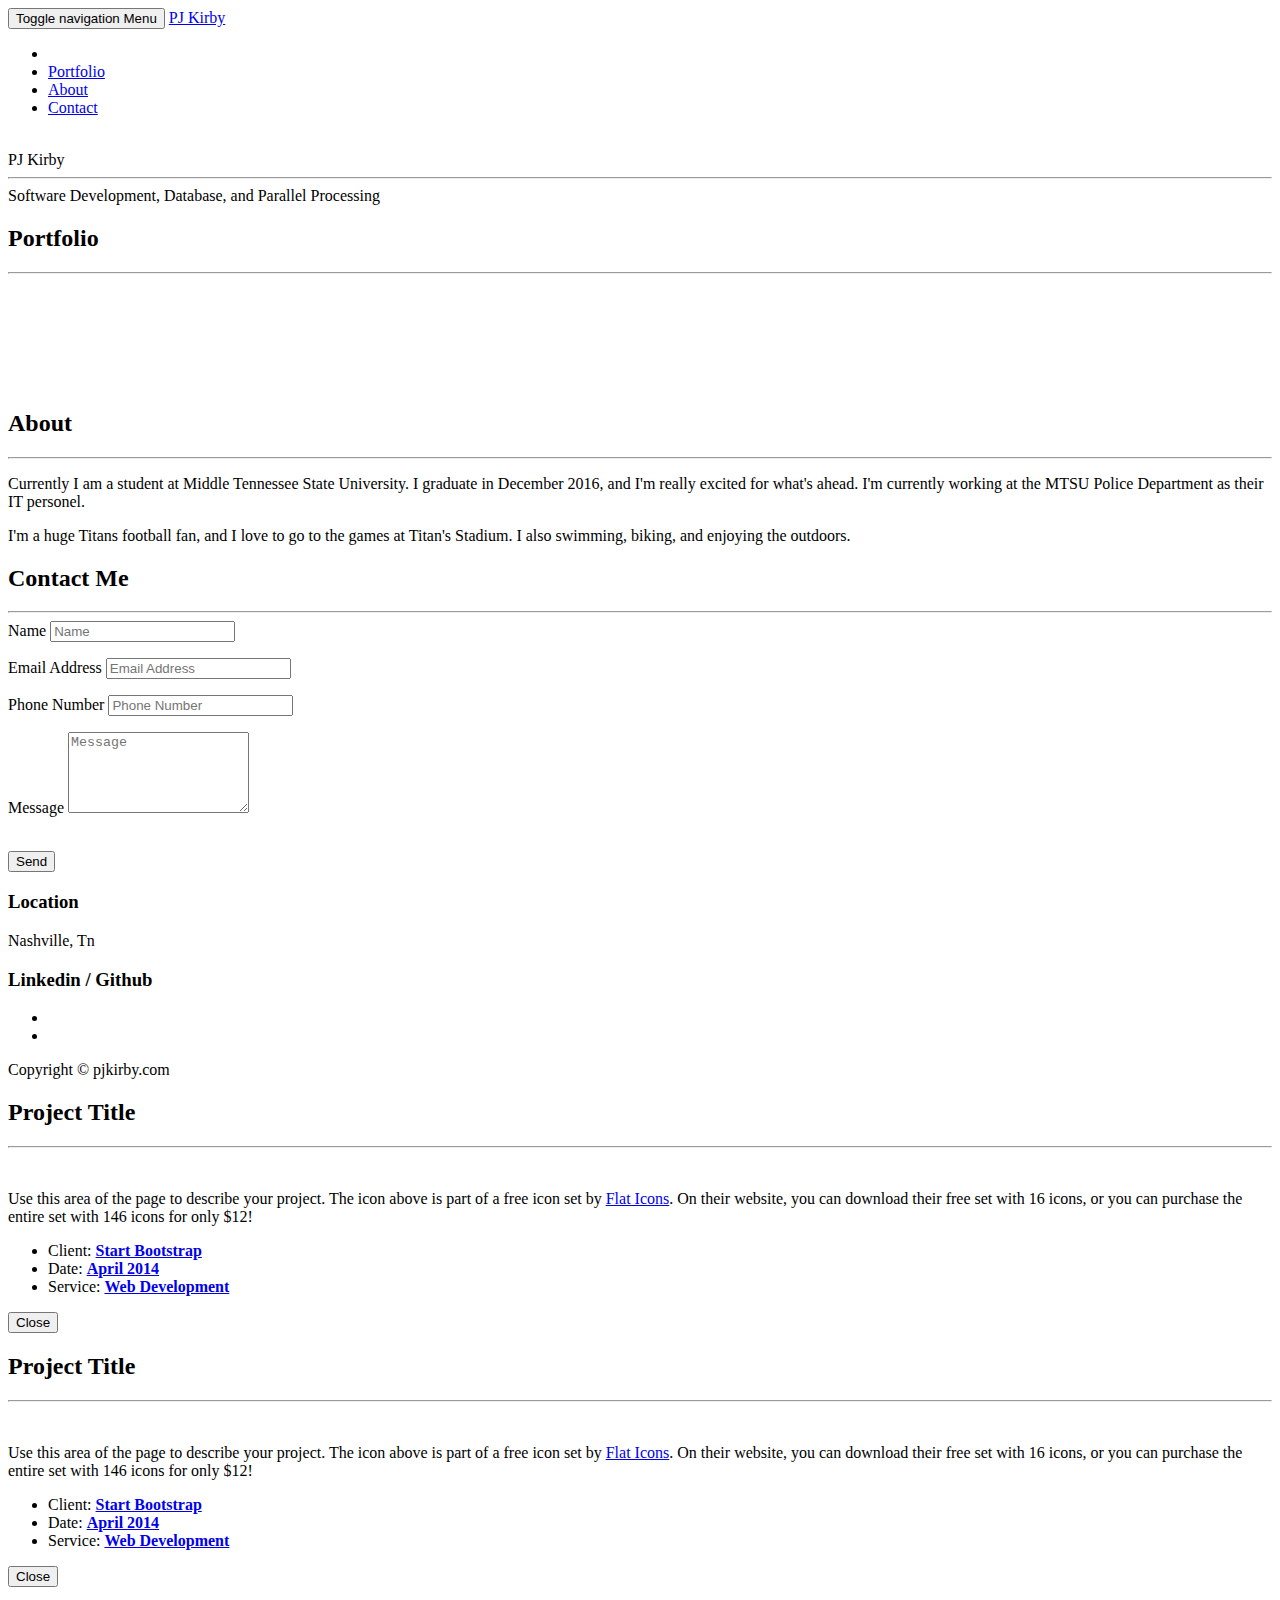
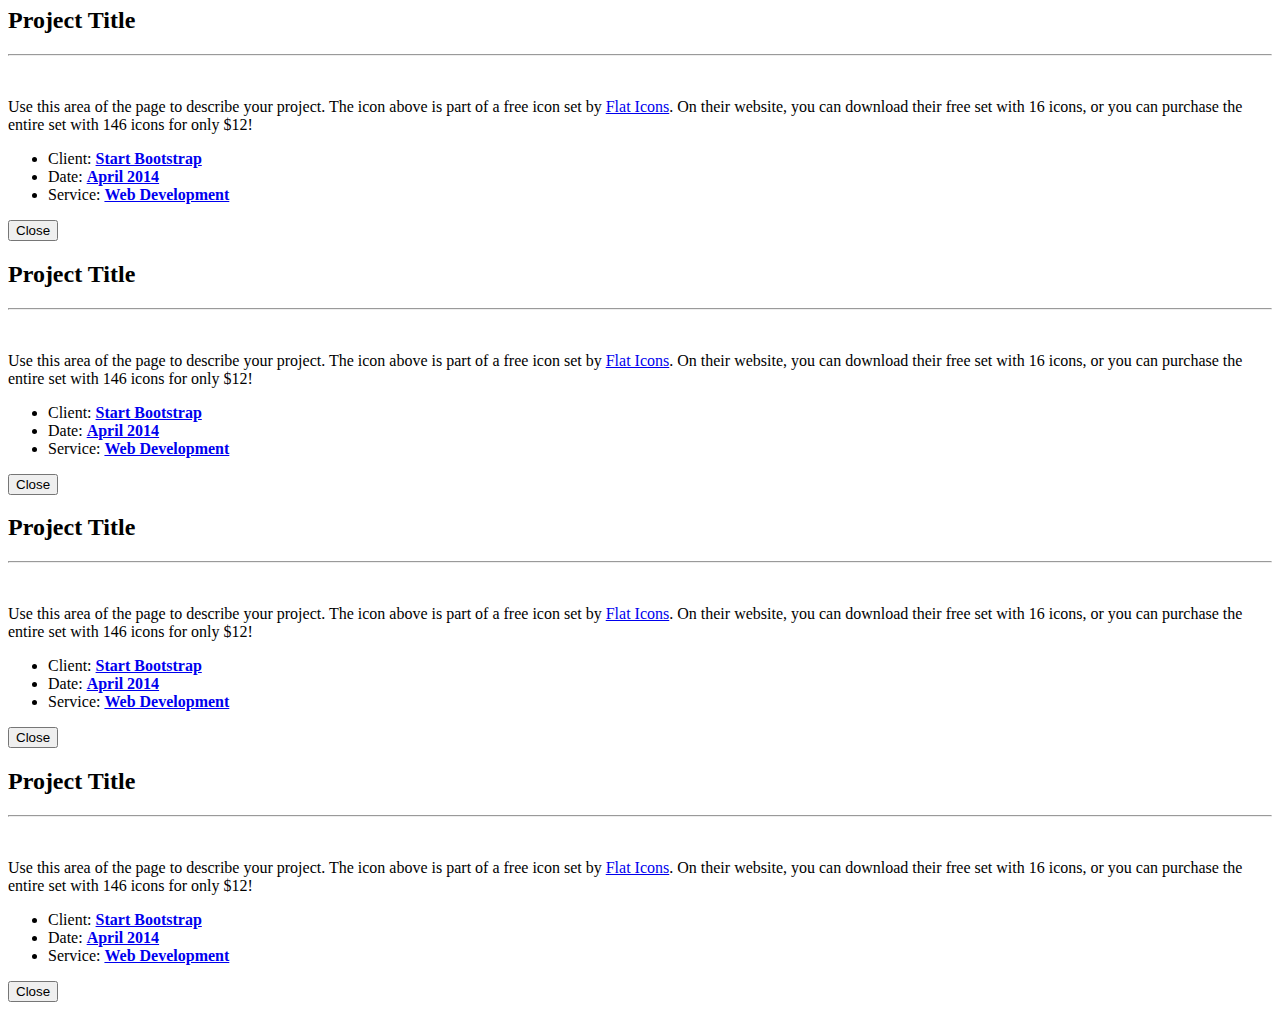
==== index.html @ 6a8a8520 "Made some changes." ====
<!DOCTYPE html>
<html lang="en">

<head>

    <meta charset="utf-8">
    <meta http-equiv="X-UA-Compatible" content="IE=edge">
    <meta name="viewport" content="width=device-width, initial-scale=1">
    <meta name="description" content="">
    <meta name="author" content="">

    <title>PJ Kirby</title>

    <!-- Bootstrap Core CSS -->
    <link href="vendor/bootstrap/css/bootstrap.min.css" rel="stylesheet">

    <!-- Theme CSS -->
    <link href="css/freelancer.css" rel="stylesheet">

    <!-- Custom Fonts -->
    <link href="vendor/font-awesome/css/font-awesome.min.css" rel="stylesheet" type="text/css">
    <link href="https://fonts.googleapis.com/css?family=Montserrat:400,700" rel="stylesheet" type="text/css">
    <link href="https://fonts.googleapis.com/css?family=Lato:400,700,400italic,700italic" rel="stylesheet" type="text/css">

    <!-- HTML5 Shim and Respond.js IE8 support of HTML5 elements and media queries -->
    <!-- WARNING: Respond.js doesn't work if you view the page via file:// -->
    <!--[if lt IE 9]>
        <script src="https://oss.maxcdn.com/libs/html5shiv/3.7.0/html5shiv.js"></script>
        <script src="https://oss.maxcdn.com/libs/respond.js/1.4.2/respond.min.js"></script>
    <![endif]-->

</head>

<body id="page-top" class="index">

    <!-- Navigation -->
    <nav id="mainNav" class="navbar navbar-default navbar-fixed-top navbar-custom">
        <div class="container">
            <!-- Brand and toggle get grouped for better mobile display -->
            <div class="navbar-header page-scroll">
                <button type="button" class="navbar-toggle" data-toggle="collapse" data-target="#bs-example-navbar-collapse-1">
                    <span class="sr-only">Toggle navigation</span> Menu <i class="fa fa-bars"></i>
                </button>
                <a class="navbar-brand" href="#page-top">PJ Kirby</a>
            </div>

            <!-- Collect the nav links, forms, and other content for toggling -->
            <div class="collapse navbar-collapse" id="bs-example-navbar-collapse-1">
                <ul class="nav navbar-nav navbar-right">
                    <li class="hidden">
                        <a href="#page-top"></a>
                    </li>
                    <li class="page-scroll">
                        <a href="#portfolio">Portfolio</a>
                    </li>
                    <li class="page-scroll">
                        <a href="#about">About</a>
                    </li>
                    <li class="page-scroll">
                        <a href="#contact">Contact</a>
                    </li>
                </ul>
            </div>
            <!-- /.navbar-collapse -->
        </div>
        <!-- /.container-fluid -->
    </nav>

    <!-- Header -->
    <header>
        <div class="container">
            <div class="row">
                <div class="col-lg-12">
                    <img class="img-responsive profile" src="http://i.imgur.com/2bkYwL2.png" alt="" >
                    <div class="intro-text">
                        <span class="name">PJ Kirby</span>
                        <hr class="star-light">
                        <span class="skills">Software Development, Database, and Parallel Processing</span>
                    </div>
                </div>
            </div>
        </div>
    </header>

    <!-- Portfolio Grid Section -->
    <section id="portfolio">
        <div class="container">
            <div class="row">
                <div class="col-lg-12 text-center">
                    <h2>Portfolio</h2>
                    <hr class="star-primary">
                </div>
            </div>
            <div class="row">
                <div class="col-sm-4 portfolio-item">
                    <a href="#portfolioModal1" class="portfolio-link" data-toggle="modal">
                        <div class="caption">
                            <div class="caption-content">
                                <i class="fa fa-search-plus fa-3x"></i>
                            </div>
                        </div>
                        <img src="img/portfolio/cabin.png" class="img-responsive" alt="">
                    </a>
                </div>
                <div class="col-sm-4 portfolio-item">
                    <a href="#portfolioModal2" class="portfolio-link" data-toggle="modal">
                        <div class="caption">
                            <div class="caption-content">
                                <i class="fa fa-search-plus fa-3x"></i>
                            </div>
                        </div>
                        <img src="img/portfolio/cake.png" class="img-responsive" alt="">
                    </a>
                </div>
                <div class="col-sm-4 portfolio-item">
                    <a href="#portfolioModal3" class="portfolio-link" data-toggle="modal">
                        <div class="caption">
                            <div class="caption-content">
                                <i class="fa fa-search-plus fa-3x"></i>
                            </div>
                        </div>
                        <img src="img/portfolio/circus.png" class="img-responsive" alt="">
                    </a>
                </div>
                <div class="col-sm-4 portfolio-item">
                    <a href="#portfolioModal4" class="portfolio-link" data-toggle="modal">
                        <div class="caption">
                            <div class="caption-content">
                                <i class="fa fa-search-plus fa-3x"></i>
                            </div>
                        </div>
                        <img src="img/portfolio/game.png" class="img-responsive" alt="">
                    </a>
                </div>
                <div class="col-sm-4 portfolio-item">
                    <a href="#portfolioModal5" class="portfolio-link" data-toggle="modal">
                        <div class="caption">
                            <div class="caption-content">
                                <i class="fa fa-search-plus fa-3x"></i>
                            </div>
                        </div>
                        <img src="img/portfolio/safe.png" class="img-responsive" alt="">
                    </a>
                </div>
                <div class="col-sm-4 portfolio-item">
                    <a href="#portfolioModal6" class="portfolio-link" data-toggle="modal">
                        <div class="caption">
                            <div class="caption-content">
                                <i class="fa fa-search-plus fa-3x"></i>
                            </div>
                        </div>
                        <img src="img/portfolio/submarine.png" class="img-responsive" alt="">
                    </a>
                </div>
            </div>
        </div>
    </section>

    <!-- About Section -->
    <section class="success" id="about">
        <div class="container">
            <div class="row">
                <div class="col-lg-12 text-center">
                    <h2>About</h2>
                    <hr class="star-light">
                </div>
            </div>
            <div class="row">
                <div class="col-lg-4 col-lg-offset-2">
                    <p>Currently I am a student at Middle Tennessee State University. I graduate in December 2016, and I'm really excited for what's ahead.
                          I'm currently working at the MTSU Police Department as their IT personel.
                    </p>
                </div>
                <div class="col-lg-4">
                    <p>
                        I'm a huge Titans football fan, and I love to go to the games at Titan's Stadium. I also swimming, biking, and enjoying the outdoors.
                    </p>
              </div>

            </div>
        </div>
    </section>

    <!-- Contact Section -->
    <section id="contact">
        <div class="container">
            <div class="row">
                <div class="col-lg-12 text-center">
                    <h2>Contact Me</h2>
                    <hr class="star-primary">
                </div>
            </div>
            <div class="row">
                <div class="col-lg-8 col-lg-offset-2">
                    <!-- To configure the contact form email address, go to mail/contact_me.php and update the email address in the PHP file on line 19. -->
                    <!-- The form should work on most web servers, but if the form is not working you may need to configure your web server differently. -->
                    <form name="sentMessage" id="contactForm" novalidate>
                        <div class="row control-group">
                            <div class="form-group col-xs-12 floating-label-form-group controls">
                                <label>Name</label>
                                <input type="text" class="form-control" placeholder="Name" id="name" required data-validation-required-message="Please enter your name.">
                                <p class="help-block text-danger"></p>
                            </div>
                        </div>
                        <div class="row control-group">
                            <div class="form-group col-xs-12 floating-label-form-group controls">
                                <label>Email Address</label>
                                <input type="email" class="form-control" placeholder="Email Address" id="email" required data-validation-required-message="Please enter your email address.">
                                <p class="help-block text-danger"></p>
                            </div>
                        </div>
                        <div class="row control-group">
                            <div class="form-group col-xs-12 floating-label-form-group controls">
                                <label>Phone Number</label>
                                <input type="tel" class="form-control" placeholder="Phone Number" id="phone" required data-validation-required-message="Please enter your phone number.">
                                <p class="help-block text-danger"></p>
                            </div>
                        </div>
                        <div class="row control-group">
                            <div class="form-group col-xs-12 floating-label-form-group controls">
                                <label>Message</label>
                                <textarea rows="5" class="form-control" placeholder="Message" id="message" required data-validation-required-message="Please enter a message."></textarea>
                                <p class="help-block text-danger"></p>
                            </div>
                        </div>
                        <br>
                        <div id="success"></div>
                        <div class="row">
                            <div class="form-group col-xs-12">
                                <button type="submit" class="btn btn-success btn-lg">Send</button>
                            </div>
                        </div>
                    </form>
                </div>
            </div>
        </div>
    </section>

    <!-- Footer -->
    <footer class="text-center">
        <div class="footer-above">
            <div class="container">
                <div class="row">
                    <div class="footer-col col-md-4">
                        <h3>Location</h3>
                        <p>Nashville, Tn</p>
                    </div>
                    <div class="footer-col col-md-4">
                        <h3>Linkedin / Github</h3>
                        <ul class="list-inline">
                            <li>
                                <a href="https://linkedin.com/in/pjkirby88" class="btn-social btn-outline"><i class="fa fa-fw fa-linkedin"></i></a>
                            </li>
                            <li>
                                <a href="https://github.com/pjkirby" class="btn-social btn-outline"><i class="fa fa-fw fa-github"></i></a>
                        </ul>
                    </div>
                    <div class="footer-col col-md-4">
                    </div>
                </div>
            </div>
        </div>
        <div class="footer-below">
            <div class="container">
                <div class="row">
                    <div class="col-lg-12">
                        Copyright &copy; pjkirby.com
                    </div>
                </div>
            </div>
        </div>
    </footer>

    <!-- Scroll to Top Button (Only visible on small and extra-small screen sizes) -->
    <div class="scroll-top page-scroll hidden-sm hidden-xs hidden-lg hidden-md">
        <a class="btn btn-primary" href="#page-top">
            <i class="fa fa-chevron-up"></i>
        </a>
    </div>

    <!-- Portfolio Modals -->
    <div class="portfolio-modal modal fade" id="portfolioModal1" tabindex="-1" role="dialog" aria-hidden="true">
        <div class="modal-content">
            <div class="close-modal" data-dismiss="modal">
                <div class="lr">
                    <div class="rl">
                    </div>
                </div>
            </div>
            <div class="container">
                <div class="row">
                    <div class="col-lg-8 col-lg-offset-2">
                        <div class="modal-body">
                            <h2>Project Title</h2>
                            <hr class="star-primary">
                            <img src="img/portfolio/cabin.png" class="img-responsive img-centered" alt="">
                            <p>Use this area of the page to describe your project. The icon above is part of a free icon set by <a href="https://sellfy.com/p/8Q9P/jV3VZ/">Flat Icons</a>. On their website, you can download their free set with 16 icons, or you can purchase the entire set with 146 icons for only $12!</p>
                            <ul class="list-inline item-details">
                                <li>Client:
                                    <strong><a href="http://startbootstrap.com">Start Bootstrap</a>
                                    </strong>
                                </li>
                                <li>Date:
                                    <strong><a href="http://startbootstrap.com">April 2014</a>
                                    </strong>
                                </li>
                                <li>Service:
                                    <strong><a href="http://startbootstrap.com">Web Development</a>
                                    </strong>
                                </li>
                            </ul>
                            <button type="button" class="btn btn-default" data-dismiss="modal"><i class="fa fa-times"></i> Close</button>
                        </div>
                    </div>
                </div>
            </div>
        </div>
    </div>
    <div class="portfolio-modal modal fade" id="portfolioModal2" tabindex="-1" role="dialog" aria-hidden="true">
        <div class="modal-content">
            <div class="close-modal" data-dismiss="modal">
                <div class="lr">
                    <div class="rl">
                    </div>
                </div>
            </div>
            <div class="container">
                <div class="row">
                    <div class="col-lg-8 col-lg-offset-2">
                        <div class="modal-body">
                            <h2>Project Title</h2>
                            <hr class="star-primary">
                            <img src="img/portfolio/cake.png" class="img-responsive img-centered" alt="">
                            <p>Use this area of the page to describe your project. The icon above is part of a free icon set by <a href="https://sellfy.com/p/8Q9P/jV3VZ/">Flat Icons</a>. On their website, you can download their free set with 16 icons, or you can purchase the entire set with 146 icons for only $12!</p>
                            <ul class="list-inline item-details">
                                <li>Client:
                                    <strong><a href="http://startbootstrap.com">Start Bootstrap</a>
                                    </strong>
                                </li>
                                <li>Date:
                                    <strong><a href="http://startbootstrap.com">April 2014</a>
                                    </strong>
                                </li>
                                <li>Service:
                                    <strong><a href="http://startbootstrap.com">Web Development</a>
                                    </strong>
                                </li>
                            </ul>
                            <button type="button" class="btn btn-default" data-dismiss="modal"><i class="fa fa-times"></i> Close</button>
                        </div>
                    </div>
                </div>
            </div>
        </div>
    </div>
    <div class="portfolio-modal modal fade" id="portfolioModal3" tabindex="-1" role="dialog" aria-hidden="true">
        <div class="modal-content">
            <div class="close-modal" data-dismiss="modal">
                <div class="lr">
                    <div class="rl">
                    </div>
                </div>
            </div>
            <div class="container">
                <div class="row">
                    <div class="col-lg-8 col-lg-offset-2">
                        <div class="modal-body">
                            <h2>Project Title</h2>
                            <hr class="star-primary">
                            <img src="img/portfolio/circus.png" class="img-responsive img-centered" alt="">
                            <p>Use this area of the page to describe your project. The icon above is part of a free icon set by <a href="https://sellfy.com/p/8Q9P/jV3VZ/">Flat Icons</a>. On their website, you can download their free set with 16 icons, or you can purchase the entire set with 146 icons for only $12!</p>
                            <ul class="list-inline item-details">
                                <li>Client:
                                    <strong><a href="http://startbootstrap.com">Start Bootstrap</a>
                                    </strong>
                                </li>
                                <li>Date:
                                    <strong><a href="http://startbootstrap.com">April 2014</a>
                                    </strong>
                                </li>
                                <li>Service:
                                    <strong><a href="http://startbootstrap.com">Web Development</a>
                                    </strong>
                                </li>
                            </ul>
                            <button type="button" class="btn btn-default" data-dismiss="modal"><i class="fa fa-times"></i> Close</button>
                        </div>
                    </div>
                </div>
            </div>
        </div>
    </div>
    <div class="portfolio-modal modal fade" id="portfolioModal4" tabindex="-1" role="dialog" aria-hidden="true">
        <div class="modal-content">
            <div class="close-modal" data-dismiss="modal">
                <div class="lr">
                    <div class="rl">
                    </div>
                </div>
            </div>
            <div class="container">
                <div class="row">
                    <div class="col-lg-8 col-lg-offset-2">
                        <div class="modal-body">
                            <h2>Project Title</h2>
                            <hr class="star-primary">
                            <img src="img/portfolio/game.png" class="img-responsive img-centered" alt="">
                            <p>Use this area of the page to describe your project. The icon above is part of a free icon set by <a href="https://sellfy.com/p/8Q9P/jV3VZ/">Flat Icons</a>. On their website, you can download their free set with 16 icons, or you can purchase the entire set with 146 icons for only $12!</p>
                            <ul class="list-inline item-details">
                                <li>Client:
                                    <strong><a href="http://startbootstrap.com">Start Bootstrap</a>
                                    </strong>
                                </li>
                                <li>Date:
                                    <strong><a href="http://startbootstrap.com">April 2014</a>
                                    </strong>
                                </li>
                                <li>Service:
                                    <strong><a href="http://startbootstrap.com">Web Development</a>
                                    </strong>
                                </li>
                            </ul>
                            <button type="button" class="btn btn-default" data-dismiss="modal"><i class="fa fa-times"></i> Close</button>
                        </div>
                    </div>
                </div>
            </div>
        </div>
    </div>
    <div class="portfolio-modal modal fade" id="portfolioModal5" tabindex="-1" role="dialog" aria-hidden="true">
        <div class="modal-content">
            <div class="close-modal" data-dismiss="modal">
                <div class="lr">
                    <div class="rl">
                    </div>
                </div>
            </div>
            <div class="container">
                <div class="row">
                    <div class="col-lg-8 col-lg-offset-2">
                        <div class="modal-body">
                            <h2>Project Title</h2>
                            <hr class="star-primary">
                            <img src="img/portfolio/safe.png" class="img-responsive img-centered" alt="">
                            <p>Use this area of the page to describe your project. The icon above is part of a free icon set by <a href="https://sellfy.com/p/8Q9P/jV3VZ/">Flat Icons</a>. On their website, you can download their free set with 16 icons, or you can purchase the entire set with 146 icons for only $12!</p>
                            <ul class="list-inline item-details">
                                <li>Client:
                                    <strong><a href="http://startbootstrap.com">Start Bootstrap</a>
                                    </strong>
                                </li>
                                <li>Date:
                                    <strong><a href="http://startbootstrap.com">April 2014</a>
                                    </strong>
                                </li>
                                <li>Service:
                                    <strong><a href="http://startbootstrap.com">Web Development</a>
                                    </strong>
                                </li>
                            </ul>
                            <button type="button" class="btn btn-default" data-dismiss="modal"><i class="fa fa-times"></i> Close</button>
                        </div>
                    </div>
                </div>
            </div>
        </div>
    </div>
    <div class="portfolio-modal modal fade" id="portfolioModal6" tabindex="-1" role="dialog" aria-hidden="true">
        <div class="modal-content">
            <div class="close-modal" data-dismiss="modal">
                <div class="lr">
                    <div class="rl">
                    </div>
                </div>
            </div>
            <div class="container">
                <div class="row">
                    <div class="col-lg-8 col-lg-offset-2">
                        <div class="modal-body">
                            <h2>Project Title</h2>
                            <hr class="star-primary">
                            <img src="img/portfolio/submarine.png" class="img-responsive img-centered" alt="">
                            <p>Use this area of the page to describe your project. The icon above is part of a free icon set by <a href="https://sellfy.com/p/8Q9P/jV3VZ/">Flat Icons</a>. On their website, you can download their free set with 16 icons, or you can purchase the entire set with 146 icons for only $12!</p>
                            <ul class="list-inline item-details">
                                <li>Client:
                                    <strong><a href="http://startbootstrap.com">Start Bootstrap</a>
                                    </strong>
                                </li>
                                <li>Date:
                                    <strong><a href="http://startbootstrap.com">April 2014</a>
                                    </strong>
                                </li>
                                <li>Service:
                                    <strong><a href="http://startbootstrap.com">Web Development</a>
                                    </strong>
                                </li>
                            </ul>
                            <button type="button" class="btn btn-default" data-dismiss="modal"><i class="fa fa-times"></i> Close</button>
                        </div>
                    </div>
                </div>
            </div>
        </div>
    </div>

    <!-- jQuery -->
    <script src="vendor/jquery/jquery.min.js"></script>

    <!-- Bootstrap Core JavaScript -->
    <script src="vendor/bootstrap/js/bootstrap.min.js"></script>

    <!-- Plugin JavaScript -->
    <script src="https://cdnjs.cloudflare.com/ajax/libs/jquery-easing/1.3/jquery.easing.min.js"></script>

    <!-- Contact Form JavaScript -->
    <script src="js/jqBootstrapValidation.js"></script>
    <script src="js/contact_me.js"></script>

    <!-- Theme JavaScript -->
    <script src="js/freelancer.min.js"></script>

</body>

</html>
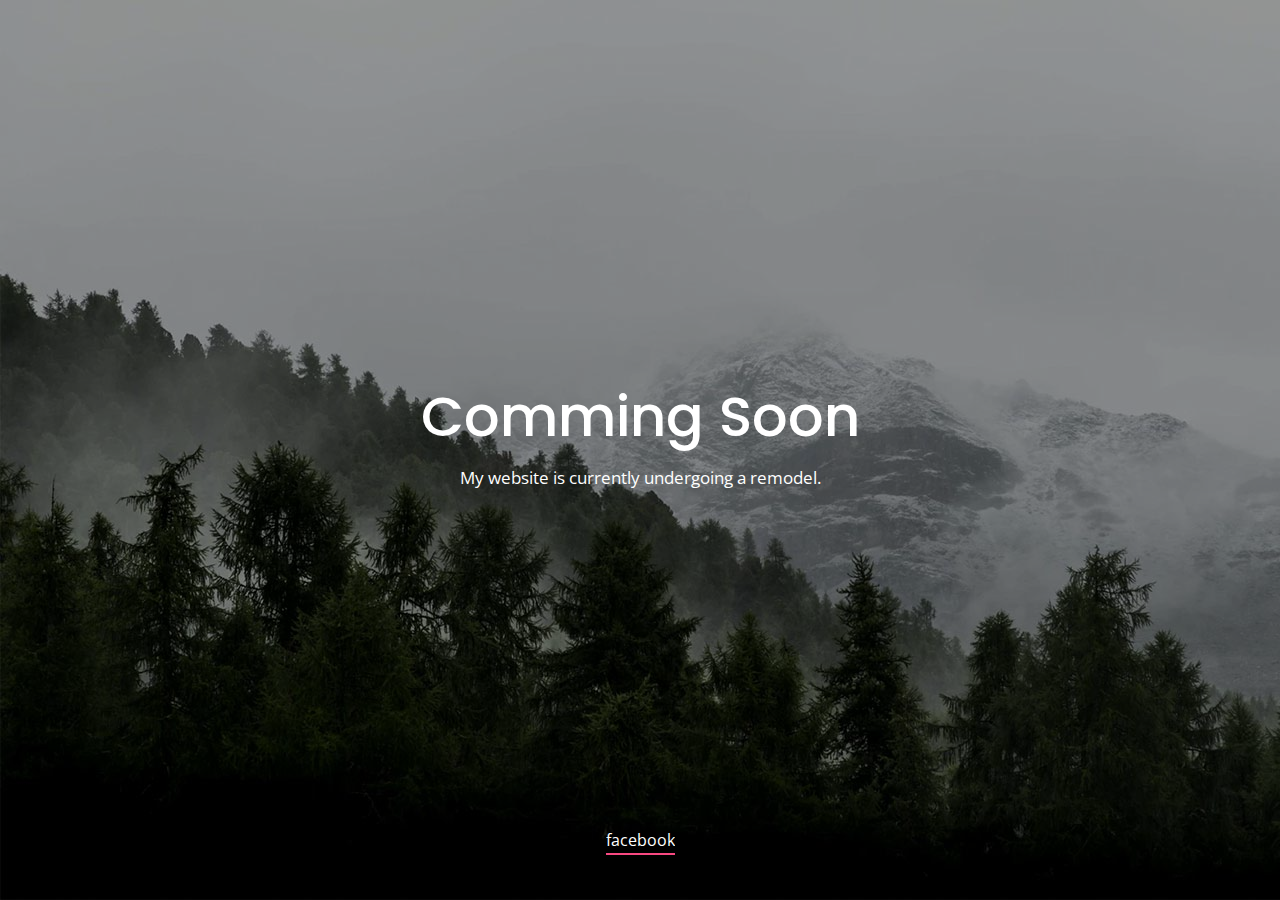
==== commit f66d470b: "Under construction website." ====
--- a/index.html
+++ b/index.html
@@ -1,523 +1,46 @@
-<!DOCTYPE html>
+<!DOCTYPE HTML>
 <html lang="en">
-
 <head>
-
-    <meta charset="utf-8">
-    <meta http-equiv="X-UA-Compatible" content="IE=edge">
+	<title>TITLE</title>
+	<meta http-equiv="X-UA-Compatible" content="IE=edge">
     <meta name="viewport" content="width=device-width, initial-scale=1">
-    <meta name="description" content="">
-    <meta name="author" content="">
-
-    <title>PJ Kirby</title>
-
-    <!-- Bootstrap Core CSS -->
-    <link href="vendor/bootstrap/css/bootstrap.min.css" rel="stylesheet">
-
-    <!-- Theme CSS -->
-    <link href="css/freelancer.css" rel="stylesheet">
-
-    <!-- Custom Fonts -->
-    <link href="vendor/font-awesome/css/font-awesome.min.css" rel="stylesheet" type="text/css">
-    <link href="https://fonts.googleapis.com/css?family=Montserrat:400,700" rel="stylesheet" type="text/css">
-    <link href="https://fonts.googleapis.com/css?family=Lato:400,700,400italic,700italic" rel="stylesheet" type="text/css">
-
-    <!-- HTML5 Shim and Respond.js IE8 support of HTML5 elements and media queries -->
-    <!-- WARNING: Respond.js doesn't work if you view the page via file:// -->
-    <!--[if lt IE 9]>
-        <script src="https://oss.maxcdn.com/libs/html5shiv/3.7.0/html5shiv.js"></script>
-        <script src="https://oss.maxcdn.com/libs/respond.js/1.4.2/respond.min.js"></script>
-    <![endif]-->
-
+	<meta charset="UTF-8">
+	
+	
+	<!-- Font -->
+	
+	<link href="https://fonts.googleapis.com/css?family=Open+Sans:400,700%7CPoppins:400,500" rel="stylesheet">
+	
+	
+	<link href="common-css/ionicons.css" rel="stylesheet">
+	
+	
+	<link rel="stylesheet" href="common-css/jquery.classycountdown.css" />
+		
+	<link href="03-comming-soon/css/styles.css" rel="stylesheet">
+	
+	<link href="03-comming-soon/css/responsive.css" rel="stylesheet">
+	
 </head>
-
-<body id="page-top" class="index">
-
-    <!-- Navigation -->
-    <nav id="mainNav" class="navbar navbar-default navbar-fixed-top navbar-custom">
-        <div class="container">
-            <!-- Brand and toggle get grouped for better mobile display -->
-            <div class="navbar-header page-scroll">
-                <button type="button" class="navbar-toggle" data-toggle="collapse" data-target="#bs-example-navbar-collapse-1">
-                    <span class="sr-only">Toggle navigation</span> Menu <i class="fa fa-bars"></i>
-                </button>
-                <a class="navbar-brand" href="#page-top">PJ Kirby</a>
-            </div>
-
-            <!-- Collect the nav links, forms, and other content for toggling -->
-            <div class="collapse navbar-collapse" id="bs-example-navbar-collapse-1">
-                <ul class="nav navbar-nav navbar-right">
-                    <li class="hidden">
-                        <a href="#page-top"></a>
-                    </li>
-                    <li class="page-scroll">
-                        <a href="#portfolio">Portfolio</a>
-                    </li>
-                    <li class="page-scroll">
-                        <a href="#about">About</a>
-                    </li>
-                    <li class="page-scroll">
-                        <a href="#contact">Contact</a>
-                    </li>
-                </ul>
-            </div>
-            <!-- /.navbar-collapse -->
-        </div>
-        <!-- /.container-fluid -->
-    </nav>
-
-    <!-- Header -->
-    <header>
-        <div class="container">
-            <div class="row">
-                <div class="col-lg-12">
-                    <img class="img-responsive profile" src="http://i.imgur.com/2bkYwL2.png" alt="" >
-                    <div class="intro-text">
-                        <span class="name">PJ Kirby</span>
-                        <hr class="star-light">
-                        <span class="skills">Software Development, Database, and Parallel Processing</span>
-                    </div>
-                </div>
-            </div>
-        </div>
-    </header>
-
-    <!-- Portfolio Grid Section -->
-    <section id="portfolio">
-        <div class="container">
-            <div class="row">
-                <div class="col-lg-12 text-center">
-                    <h2>Portfolio</h2>
-                    <hr class="star-primary">
-                </div>
-            </div>
-            <div class="row">
-                <div class="col-sm-4 portfolio-item">
-                    <a href="#portfolioModal1" class="portfolio-link" data-toggle="modal">
-                        <div class="caption">
-                            <div class="caption-content">
-                                <i class="fa fa-search-plus fa-3x"></i>
-                            </div>
-                        </div>
-                        <img src="img/portfolio/cabin.png" class="img-responsive" alt="">
-                    </a>
-                </div>
-                <div class="col-sm-4 portfolio-item">
-                    <a href="#portfolioModal2" class="portfolio-link" data-toggle="modal">
-                        <div class="caption">
-                            <div class="caption-content">
-                                <i class="fa fa-search-plus fa-3x"></i>
-                            </div>
-                        </div>
-                        <img src="img/portfolio/cake.png" class="img-responsive" alt="">
-                    </a>
-                </div>
-                <div class="col-sm-4 portfolio-item">
-                    <a href="#portfolioModal3" class="portfolio-link" data-toggle="modal">
-                        <div class="caption">
-                            <div class="caption-content">
-                                <i class="fa fa-search-plus fa-3x"></i>
-                            </div>
-                        </div>
-                        <img src="img/portfolio/circus.png" class="img-responsive" alt="">
-                    </a>
-                </div>
-                <div class="col-sm-4 portfolio-item">
-                    <a href="#portfolioModal4" class="portfolio-link" data-toggle="modal">
-                        <div class="caption">
-                            <div class="caption-content">
-                                <i class="fa fa-search-plus fa-3x"></i>
-                            </div>
-                        </div>
-                        <img src="img/portfolio/game.png" class="img-responsive" alt="">
-                    </a>
-                </div>
-                <div class="col-sm-4 portfolio-item">
-                    <a href="#portfolioModal5" class="portfolio-link" data-toggle="modal">
-                        <div class="caption">
-                            <div class="caption-content">
-                                <i class="fa fa-search-plus fa-3x"></i>
-                            </div>
-                        </div>
-                        <img src="img/portfolio/safe.png" class="img-responsive" alt="">
-                    </a>
-                </div>
-                <div class="col-sm-4 portfolio-item">
-                    <a href="#portfolioModal6" class="portfolio-link" data-toggle="modal">
-                        <div class="caption">
-                            <div class="caption-content">
-                                <i class="fa fa-search-plus fa-3x"></i>
-                            </div>
-                        </div>
-                        <img src="img/portfolio/submarine.png" class="img-responsive" alt="">
-                    </a>
-                </div>
-            </div>
-        </div>
-    </section>
-
-    <!-- About Section -->
-    <section class="success" id="about">
-        <div class="container">
-            <div class="row">
-                <div class="col-lg-12 text-center">
-                    <h2>About</h2>
-                    <hr class="star-light">
-                </div>
-            </div>
-            <div class="row">
-                <div class="col-lg-4 col-lg-offset-2">
-                    <p>Currently I am a student at Middle Tennessee State University. I graduate in December 2016, and I'm really excited for what's ahead.
-                          I'm currently working at the MTSU Police Department as their IT personel.
-                    </p>
-                </div>
-                <div class="col-lg-4">
-                    <p>
-                        I'm a huge Titans football fan, and I love to go to the games at Titan's Stadium. I also swimming, biking, and enjoying the outdoors.
-                    </p>
-              </div>
-
-            </div>
-        </div>
-    </section>
-
-    <!-- Contact Section -->
-    <section id="contact">
-        <div class="container">
-            <div class="row">
-                <div class="col-lg-12 text-center">
-                    <h2>Contact Me</h2>
-                    <hr class="star-primary">
-                </div>
-            </div>
-            <div class="row">
-                <div class="col-lg-8 col-lg-offset-2">
-                    <!-- To configure the contact form email address, go to mail/contact_me.php and update the email address in the PHP file on line 19. -->
-                    <!-- The form should work on most web servers, but if the form is not working you may need to configure your web server differently. -->
-                    <form name="sentMessage" id="contactForm" novalidate>
-                        <div class="row control-group">
-                            <div class="form-group col-xs-12 floating-label-form-group controls">
-                                <label>Name</label>
-                                <input type="text" class="form-control" placeholder="Name" id="name" required data-validation-required-message="Please enter your name.">
-                                <p class="help-block text-danger"></p>
-                            </div>
-                        </div>
-                        <div class="row control-group">
-                            <div class="form-group col-xs-12 floating-label-form-group controls">
-                                <label>Email Address</label>
-                                <input type="email" class="form-control" placeholder="Email Address" id="email" required data-validation-required-message="Please enter your email address.">
-                                <p class="help-block text-danger"></p>
-                            </div>
-                        </div>
-                        <div class="row control-group">
-                            <div class="form-group col-xs-12 floating-label-form-group controls">
-                                <label>Phone Number</label>
-                                <input type="tel" class="form-control" placeholder="Phone Number" id="phone" required data-validation-required-message="Please enter your phone number.">
-                                <p class="help-block text-danger"></p>
-                            </div>
-                        </div>
-                        <div class="row control-group">
-                            <div class="form-group col-xs-12 floating-label-form-group controls">
-                                <label>Message</label>
-                                <textarea rows="5" class="form-control" placeholder="Message" id="message" required data-validation-required-message="Please enter a message."></textarea>
-                                <p class="help-block text-danger"></p>
-                            </div>
-                        </div>
-                        <br>
-                        <div id="success"></div>
-                        <div class="row">
-                            <div class="form-group col-xs-12">
-                                <button type="submit" class="btn btn-success btn-lg">Send</button>
-                            </div>
-                        </div>
-                    </form>
-                </div>
-            </div>
-        </div>
-    </section>
-
-    <!-- Footer -->
-    <footer class="text-center">
-        <div class="footer-above">
-            <div class="container">
-                <div class="row">
-                    <div class="footer-col col-md-4">
-                        <h3>Location</h3>
-                        <p>Nashville, Tn</p>
-                    </div>
-                    <div class="footer-col col-md-4">
-                        <h3>Linkedin / Github</h3>
-                        <ul class="list-inline">
-                            <li>
-                                <a href="https://linkedin.com/in/pjkirby88" class="btn-social btn-outline"><i class="fa fa-fw fa-linkedin"></i></a>
-                            </li>
-                            <li>
-                                <a href="https://github.com/pjkirby" class="btn-social btn-outline"><i class="fa fa-fw fa-github"></i></a>
-                        </ul>
-                    </div>
-                    <div class="footer-col col-md-4">
-                    </div>
-                </div>
-            </div>
-        </div>
-        <div class="footer-below">
-            <div class="container">
-                <div class="row">
-                    <div class="col-lg-12">
-                        Copyright &copy; pjkirby.com
-                    </div>
-                </div>
-            </div>
-        </div>
-    </footer>
-
-    <!-- Scroll to Top Button (Only visible on small and extra-small screen sizes) -->
-    <div class="scroll-top page-scroll hidden-sm hidden-xs hidden-lg hidden-md">
-        <a class="btn btn-primary" href="#page-top">
-            <i class="fa fa-chevron-up"></i>
-        </a>
-    </div>
-
-    <!-- Portfolio Modals -->
-    <div class="portfolio-modal modal fade" id="portfolioModal1" tabindex="-1" role="dialog" aria-hidden="true">
-        <div class="modal-content">
-            <div class="close-modal" data-dismiss="modal">
-                <div class="lr">
-                    <div class="rl">
-                    </div>
-                </div>
-            </div>
-            <div class="container">
-                <div class="row">
-                    <div class="col-lg-8 col-lg-offset-2">
-                        <div class="modal-body">
-                            <h2>Project Title</h2>
-                            <hr class="star-primary">
-                            <img src="img/portfolio/cabin.png" class="img-responsive img-centered" alt="">
-                            <p>Use this area of the page to describe your project. The icon above is part of a free icon set by <a href="https://sellfy.com/p/8Q9P/jV3VZ/">Flat Icons</a>. On their website, you can download their free set with 16 icons, or you can purchase the entire set with 146 icons for only $12!</p>
-                            <ul class="list-inline item-details">
-                                <li>Client:
-                                    <strong><a href="http://startbootstrap.com">Start Bootstrap</a>
-                                    </strong>
-                                </li>
-                                <li>Date:
-                                    <strong><a href="http://startbootstrap.com">April 2014</a>
-                                    </strong>
-                                </li>
-                                <li>Service:
-                                    <strong><a href="http://startbootstrap.com">Web Development</a>
-                                    </strong>
-                                </li>
-                            </ul>
-                            <button type="button" class="btn btn-default" data-dismiss="modal"><i class="fa fa-times"></i> Close</button>
-                        </div>
-                    </div>
-                </div>
-            </div>
-        </div>
-    </div>
-    <div class="portfolio-modal modal fade" id="portfolioModal2" tabindex="-1" role="dialog" aria-hidden="true">
-        <div class="modal-content">
-            <div class="close-modal" data-dismiss="modal">
-                <div class="lr">
-                    <div class="rl">
-                    </div>
-                </div>
-            </div>
-            <div class="container">
-                <div class="row">
-                    <div class="col-lg-8 col-lg-offset-2">
-                        <div class="modal-body">
-                            <h2>Project Title</h2>
-                            <hr class="star-primary">
-                            <img src="img/portfolio/cake.png" class="img-responsive img-centered" alt="">
-                            <p>Use this area of the page to describe your project. The icon above is part of a free icon set by <a href="https://sellfy.com/p/8Q9P/jV3VZ/">Flat Icons</a>. On their website, you can download their free set with 16 icons, or you can purchase the entire set with 146 icons for only $12!</p>
-                            <ul class="list-inline item-details">
-                                <li>Client:
-                                    <strong><a href="http://startbootstrap.com">Start Bootstrap</a>
-                                    </strong>
-                                </li>
-                                <li>Date:
-                                    <strong><a href="http://startbootstrap.com">April 2014</a>
-                                    </strong>
-                                </li>
-                                <li>Service:
-                                    <strong><a href="http://startbootstrap.com">Web Development</a>
-                                    </strong>
-                                </li>
-                            </ul>
-                            <button type="button" class="btn btn-default" data-dismiss="modal"><i class="fa fa-times"></i> Close</button>
-                        </div>
-                    </div>
-                </div>
-            </div>
-        </div>
-    </div>
-    <div class="portfolio-modal modal fade" id="portfolioModal3" tabindex="-1" role="dialog" aria-hidden="true">
-        <div class="modal-content">
-            <div class="close-modal" data-dismiss="modal">
-                <div class="lr">
-                    <div class="rl">
-                    </div>
-                </div>
-            </div>
-            <div class="container">
-                <div class="row">
-                    <div class="col-lg-8 col-lg-offset-2">
-                        <div class="modal-body">
-                            <h2>Project Title</h2>
-                            <hr class="star-primary">
-                            <img src="img/portfolio/circus.png" class="img-responsive img-centered" alt="">
-                            <p>Use this area of the page to describe your project. The icon above is part of a free icon set by <a href="https://sellfy.com/p/8Q9P/jV3VZ/">Flat Icons</a>. On their website, you can download their free set with 16 icons, or you can purchase the entire set with 146 icons for only $12!</p>
-                            <ul class="list-inline item-details">
-                                <li>Client:
-                                    <strong><a href="http://startbootstrap.com">Start Bootstrap</a>
-                                    </strong>
-                                </li>
-                                <li>Date:
-                                    <strong><a href="http://startbootstrap.com">April 2014</a>
-                                    </strong>
-                                </li>
-                                <li>Service:
-                                    <strong><a href="http://startbootstrap.com">Web Development</a>
-                                    </strong>
-                                </li>
-                            </ul>
-                            <button type="button" class="btn btn-default" data-dismiss="modal"><i class="fa fa-times"></i> Close</button>
-                        </div>
-                    </div>
-                </div>
-            </div>
-        </div>
-    </div>
-    <div class="portfolio-modal modal fade" id="portfolioModal4" tabindex="-1" role="dialog" aria-hidden="true">
-        <div class="modal-content">
-            <div class="close-modal" data-dismiss="modal">
-                <div class="lr">
-                    <div class="rl">
-                    </div>
-                </div>
-            </div>
-            <div class="container">
-                <div class="row">
-                    <div class="col-lg-8 col-lg-offset-2">
-                        <div class="modal-body">
-                            <h2>Project Title</h2>
-                            <hr class="star-primary">
-                            <img src="img/portfolio/game.png" class="img-responsive img-centered" alt="">
-                            <p>Use this area of the page to describe your project. The icon above is part of a free icon set by <a href="https://sellfy.com/p/8Q9P/jV3VZ/">Flat Icons</a>. On their website, you can download their free set with 16 icons, or you can purchase the entire set with 146 icons for only $12!</p>
-                            <ul class="list-inline item-details">
-                                <li>Client:
-                                    <strong><a href="http://startbootstrap.com">Start Bootstrap</a>
-                                    </strong>
-                                </li>
-                                <li>Date:
-                                    <strong><a href="http://startbootstrap.com">April 2014</a>
-                                    </strong>
-                                </li>
-                                <li>Service:
-                                    <strong><a href="http://startbootstrap.com">Web Development</a>
-                                    </strong>
-                                </li>
-                            </ul>
-                            <button type="button" class="btn btn-default" data-dismiss="modal"><i class="fa fa-times"></i> Close</button>
-                        </div>
-                    </div>
-                </div>
-            </div>
-        </div>
-    </div>
-    <div class="portfolio-modal modal fade" id="portfolioModal5" tabindex="-1" role="dialog" aria-hidden="true">
-        <div class="modal-content">
-            <div class="close-modal" data-dismiss="modal">
-                <div class="lr">
-                    <div class="rl">
-                    </div>
-                </div>
-            </div>
-            <div class="container">
-                <div class="row">
-                    <div class="col-lg-8 col-lg-offset-2">
-                        <div class="modal-body">
-                            <h2>Project Title</h2>
-                            <hr class="star-primary">
-                            <img src="img/portfolio/safe.png" class="img-responsive img-centered" alt="">
-                            <p>Use this area of the page to describe your project. The icon above is part of a free icon set by <a href="https://sellfy.com/p/8Q9P/jV3VZ/">Flat Icons</a>. On their website, you can download their free set with 16 icons, or you can purchase the entire set with 146 icons for only $12!</p>
-                            <ul class="list-inline item-details">
-                                <li>Client:
-                                    <strong><a href="http://startbootstrap.com">Start Bootstrap</a>
-                                    </strong>
-                                </li>
-                                <li>Date:
-                                    <strong><a href="http://startbootstrap.com">April 2014</a>
-                                    </strong>
-                                </li>
-                                <li>Service:
-                                    <strong><a href="http://startbootstrap.com">Web Development</a>
-                                    </strong>
-                                </li>
-                            </ul>
-                            <button type="button" class="btn btn-default" data-dismiss="modal"><i class="fa fa-times"></i> Close</button>
-                        </div>
-                    </div>
-                </div>
-            </div>
-        </div>
-    </div>
-    <div class="portfolio-modal modal fade" id="portfolioModal6" tabindex="-1" role="dialog" aria-hidden="true">
-        <div class="modal-content">
-            <div class="close-modal" data-dismiss="modal">
-                <div class="lr">
-                    <div class="rl">
-                    </div>
-                </div>
-            </div>
-            <div class="container">
-                <div class="row">
-                    <div class="col-lg-8 col-lg-offset-2">
-                        <div class="modal-body">
-                            <h2>Project Title</h2>
-                            <hr class="star-primary">
-                            <img src="img/portfolio/submarine.png" class="img-responsive img-centered" alt="">
-                            <p>Use this area of the page to describe your project. The icon above is part of a free icon set by <a href="https://sellfy.com/p/8Q9P/jV3VZ/">Flat Icons</a>. On their website, you can download their free set with 16 icons, or you can purchase the entire set with 146 icons for only $12!</p>
-                            <ul class="list-inline item-details">
-                                <li>Client:
-                                    <strong><a href="http://startbootstrap.com">Start Bootstrap</a>
-                                    </strong>
-                                </li>
-                                <li>Date:
-                                    <strong><a href="http://startbootstrap.com">April 2014</a>
-                                    </strong>
-                                </li>
-                                <li>Service:
-                                    <strong><a href="http://startbootstrap.com">Web Development</a>
-                                    </strong>
-                                </li>
-                            </ul>
-                            <button type="button" class="btn btn-default" data-dismiss="modal"><i class="fa fa-times"></i> Close</button>
-                        </div>
-                    </div>
-                </div>
-            </div>
-        </div>
-    </div>
-
-    <!-- jQuery -->
-    <script src="vendor/jquery/jquery.min.js"></script>
-
-    <!-- Bootstrap Core JavaScript -->
-    <script src="vendor/bootstrap/js/bootstrap.min.js"></script>
-
-    <!-- Plugin JavaScript -->
-    <script src="https://cdnjs.cloudflare.com/ajax/libs/jquery-easing/1.3/jquery.easing.min.js"></script>
-
-    <!-- Contact Form JavaScript -->
-    <script src="js/jqBootstrapValidation.js"></script>
-    <script src="js/contact_me.js"></script>
-
-    <!-- Theme JavaScript -->
-    <script src="js/freelancer.min.js"></script>
-
+<body>
+	
+	<div class="main-area center-text" style="background-image:url(images/countdown-3-1600x900.jpg);">
+		
+		<div class="display-table">
+			<div class="display-table-cell">
+				
+				<h1 class="title font-white"><b>Comming Soon</b></h1>
+				<p class="desc font-white">My website is currently undergoing a remodel.</p>
+				
+				<!-- <a class="notify-btn" href="#"><b>NOTIFY US</b></a> -->
+				
+				<ul class="social-btn font-white">
+					<li><a href="https://www.facebook.com/pjkirby88">facebook</a></li>
+				</ul><!-- social-btn -->
+				
+			</div><!-- display-table -->
+		</div><!-- display-table-cell -->
+	</div><!-- main-area -->
+	
 </body>
-
-</html>
+</html>--- a/03-comming-soon/css/styles.css
+++ b/03-comming-soon/css/styles.css
@@ -0,0 +1,134 @@
+
+/*
+====================================================
+
+* 	[Master Stylesheet]
+	
+	Theme Name :  
+	Version    :  
+	Author     :  
+	Author URI :  
+
+====================================================
+
+	TOC
+	
+	1. PRIMARY STYLES
+	2. COMMONS FOR PAGE DESIGN
+		JQUERY LIGHT BOX
+	3. MAIN SECTION
+
+====================================================
+
+/* ---------------------------------
+1. PRIMARY STYLES
+--------------------------------- */
+
+html{ font-size: 100%; height: 100%; width: 100%; overflow-x: hidden; margin: 0px;  padding: 0px; touch-action: manipulation; }
+
+
+body{ font-size: 16px; font-family: 'Open Sans', sans-serif; width: 100%; height: 100%; margin: 0; font-weight: 400;
+	-webkit-font-smoothing: antialiased; -moz-osx-font-smoothing: grayscale; word-wrap: break-word; overflow-x: hidden; 
+	color: #333; }
+
+h1, h2, h3, h4, h5, h6, p, a, ul, span, li, img, inpot, button{ margin: 0; padding: 0; }
+
+h1,h2,h3,h4,h5,h6{ line-height: 1.5; font-weight: inherit; }
+
+h1,h2,h3{ font-family: 'Poppins', sans-serif; }
+
+p{ line-height: 1.6; font-size: 1.05em; font-weight: 400; color: #555; }
+
+h1{ font-size: 3.5em; line-height: 1; }
+h2{ font-size: 3em; line-height: 1.1; }
+h3{ font-size: 2.5em; }
+h4{ font-size: 1.5em; }
+h5{ font-size: 1.2em; }
+h6{ font-size: .9em; letter-spacing: 1px; }
+
+a, button{ display: inline-block; text-decoration: none; color: inherit; transition: all .3s; line-height: 1; }
+
+a:focus, a:active, a:hover,
+button:focus, button:active, button:hover,
+a b.light-color:hover{ text-decoration: none; color: #E45F74; }
+
+b{ font-weight: 500; }
+
+img{ width: 100%; }
+
+li{ list-style: none; display: inline-block; }
+
+span{ display: inline-block; }
+
+button{ outline: 0; border: 0; background: none; cursor: pointer; }
+
+b.light-color{ color: #444; }
+
+.icon{ font-size: 1.1em; display: inline-block; line-height: inherit; }
+
+[class^="icon-"]:before, [class*=" icon-"]:before{ line-height: inherit; }
+
+*, *::before, *::after {
+    -webkit-box-sizing: inherit;
+    box-sizing: inherit;
+}
+
+*, *::before, *::after {
+    -webkit-box-sizing: inherit;
+	box-sizing: inherit;} 
+
+	
+/* ---------------------------------
+2. COMMONS FOR PAGE DESIGN
+--------------------------------- */
+
+.center-text{ text-align: center; } 
+
+.display-table{ display: table; height: 100%; width: 100%; }
+
+.display-table-cell{ display: table-cell; vertical-align: middle; }
+
+
+
+::-webkit-input-placeholder { font-size: .9em; letter-spacing: 1px; }
+
+::-moz-placeholder { font-size: .9em; letter-spacing: 1px; }
+
+:-ms-input-placeholder { font-size: .9em; letter-spacing: 1px; }
+
+:-moz-placeholder { font-size: .9em; letter-spacing: 1px; }
+
+
+.full-height{ height: 100%; }
+
+.position-static{ position: static; }
+
+.font-white{ color: #fff; }
+
+
+/* ---------------------------------
+3. MAIN SECTION
+--------------------------------- */
+
+.main-area{ position: relative; height: 100vh; z-index: 1; padding: 0 20px; background-size: cover; color: #fff; }
+
+.main-area:after{ content:''; position: absolute; top: 0; bottom: 0;left: 0; right: 0; z-index: -1;  
+	opacity: .4; background: #000; }
+
+.main-area .desc{ margin: 20px auto; max-width: 500px; }
+	
+.main-area .notify-btn{ padding: 13px 35px; border-radius: 50px; border: 2px solid #F84982;
+	color: #fff; background: #F84982; }
+
+.main-area .notify-btn:hover{ background: none; }
+
+.main-area .social-btn{ position: absolute; bottom: 40px; width: 100%; left: 50%; transform: translateX(-50%); }
+
+.main-area .social-btn > li > a{ margin: 0 10px; padding-bottom: 7px; position: relative; overflow: hidden; }
+
+.main-area .social-btn > li > a:after{ content:''; position: absolute; bottom: 0; left: 0; right: 0; 
+	transition: all .2s; height: 2px; background: #F84982; }
+
+	
+.main-area .social-btn > li > a:hover:after{ transform: translateX(100%); }
+
--- a/03-comming-soon/css/responsive.css
+++ b/03-comming-soon/css/responsive.css
@@ -0,0 +1,60 @@
+
+
+/* Screens Resolution : 992px
+-------------------------------------------------------------------------- */
+@media only screen and (max-width: 1200px) {
+
+}
+
+/* Screens Resolution : 992px
+-------------------------------------------------------------------------- */
+@media only screen and (max-width: 992px) {
+	
+	
+
+}
+
+
+/* Screens Resolution : 767px
+-------------------------------------------------------------------------- */
+@media only screen and (max-width: 767px) {
+	
+	/* ---------------------------------
+	1. PRIMARY STYLES
+	--------------------------------- */
+
+	p{ line-height: 1.4; }
+
+	h1{ font-size: 2.8em; line-height: 1; }
+	h2{ font-size: 2.2em; line-height: 1.1; }
+	h3{ font-size: 1.8em; }
+		
+	
+	
+}
+
+/* Screens Resolution : 479px
+-------------------------------------------------------------------------- */
+@media only screen and (max-width: 479px) {
+
+	/* ---------------------------------
+	1. PRIMARY STYLES
+	--------------------------------- */
+
+	body{ font-size: 12px; }
+	
+}
+
+/* Screens Resolution : 359px
+-------------------------------------------------------------------------- */
+@media only screen and (max-width: 359px) {
+	
+	
+}
+
+/* Screens Resolution : 290px
+-------------------------------------------------------------------------- */
+@media only screen and (max-width: 290px) {
+	
+	
+}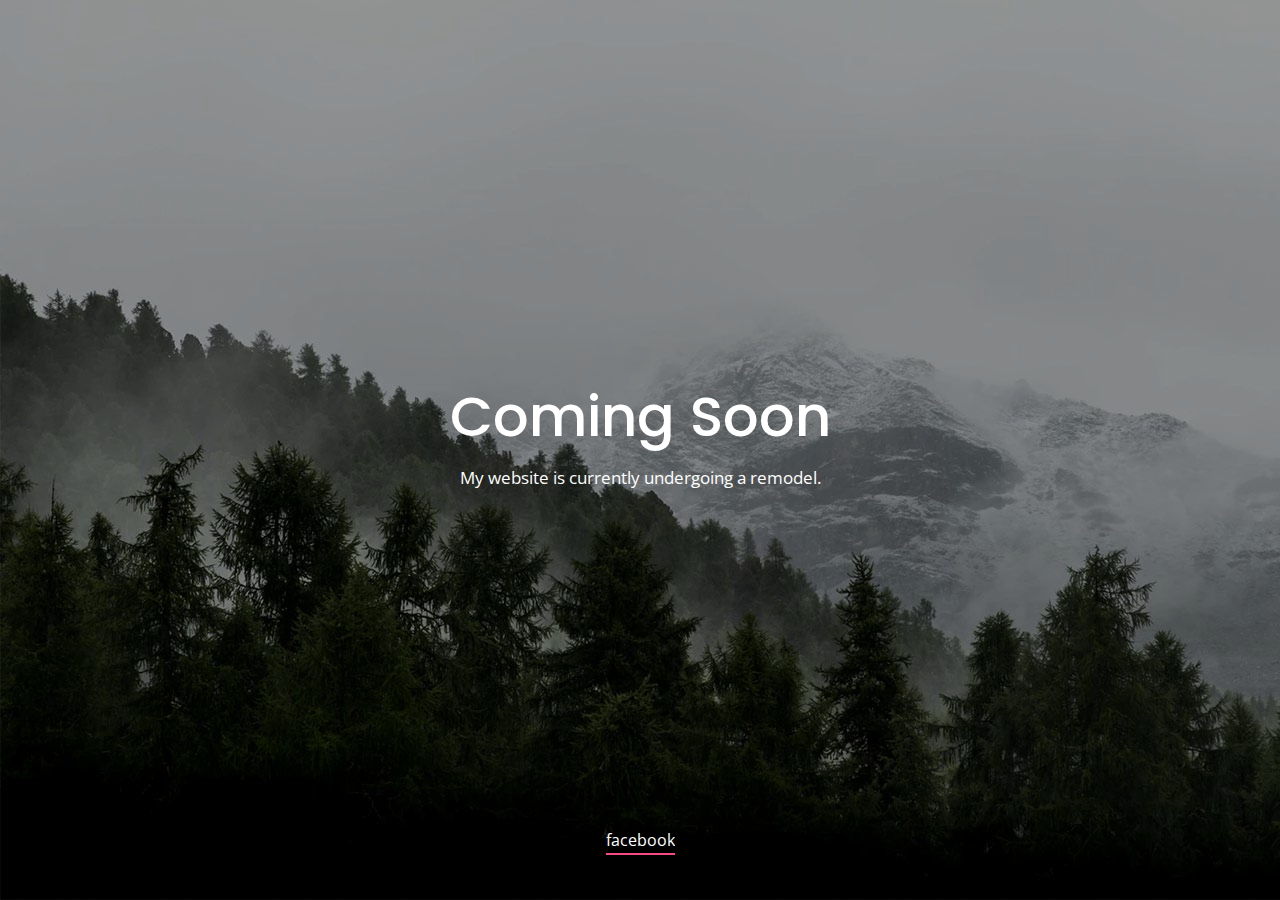
==== commit 5ad10676: "fixing misspelled word" ====
--- a/index.html
+++ b/index.html
@@ -1,7 +1,7 @@
 <!DOCTYPE HTML>
 <html lang="en">
 <head>
-	<title>TITLE</title>
+	<title>PJ Kirby</title>
 	<meta http-equiv="X-UA-Compatible" content="IE=edge">
     <meta name="viewport" content="width=device-width, initial-scale=1">
 	<meta charset="UTF-8">
@@ -29,7 +29,7 @@
 		<div class="display-table">
 			<div class="display-table-cell">
 				
-				<h1 class="title font-white"><b>Comming Soon</b></h1>
+				<h1 class="title font-white"><b>Coming Soon</b></h1>
 				<p class="desc font-white">My website is currently undergoing a remodel.</p>
 				
 				<!-- <a class="notify-btn" href="#"><b>NOTIFY US</b></a> -->
